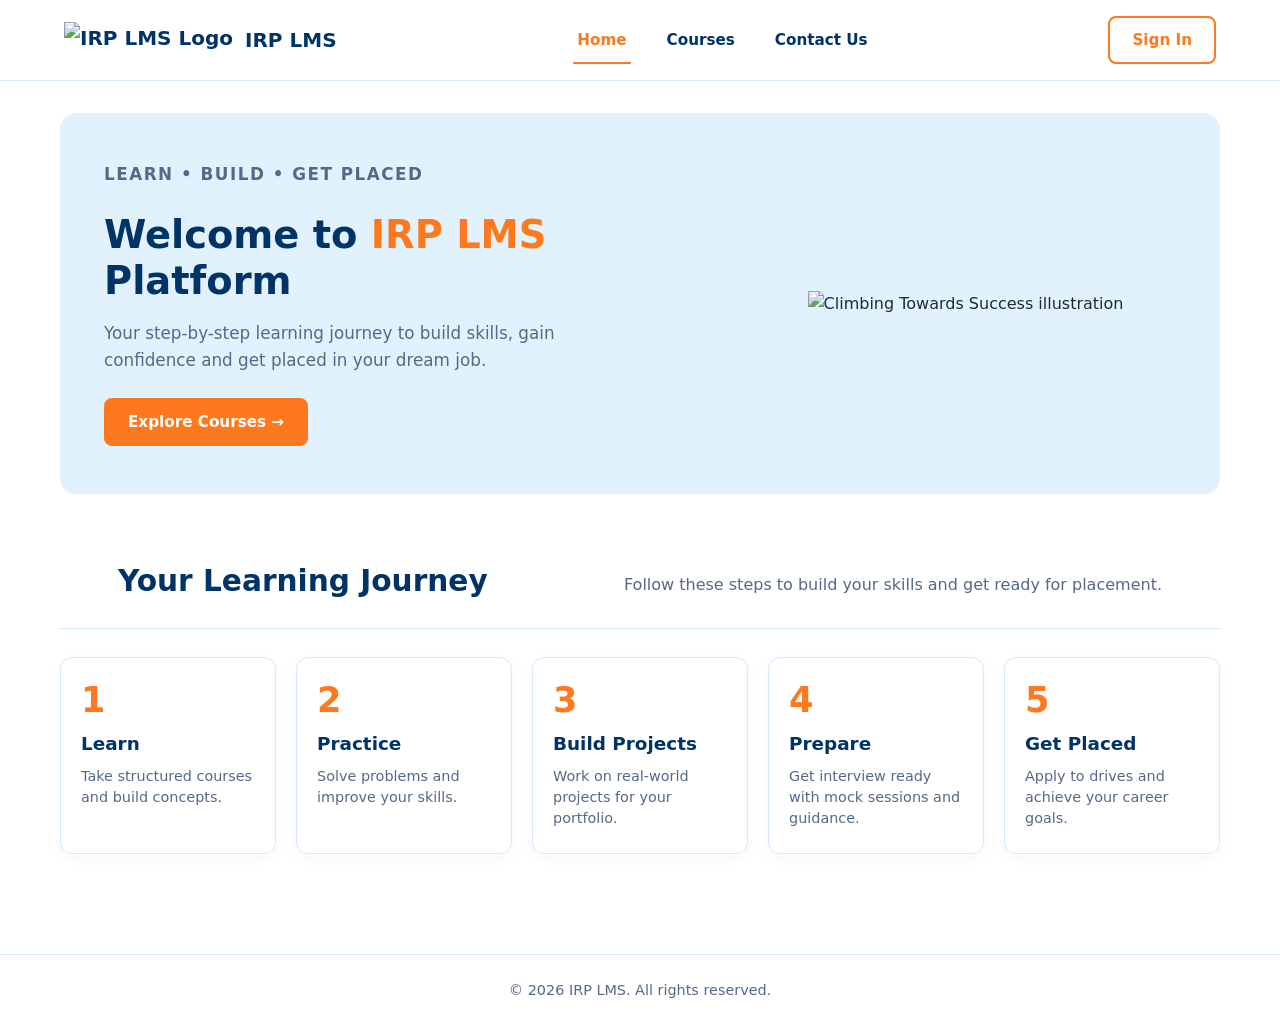
==== index.html @ f32fed77 "Initial commit: Recreate IRP LMS website with responsive semantic HTML5 and CSS3" ====
<!DOCTYPE html>
<html lang="en">
<head>
  <meta charset="UTF-8">
  <meta name="viewport" content="width=device-width, initial-scale=1.0">
  <title>IRP LMS - Home</title>
  <link rel="stylesheet" href="style.css">
</head>
<body>

  <!-- Navigation Bar -->
  <header>
    <a href="index.html" class="brand">
      <img src="https://res.cloudinary.com/dwh7w9kz1/image/upload/v1793204894/irp_lms_navbar_icon_rc0f9k.png" alt="IRP LMS Logo">
      <span>IRP LMS</span>
    </a>
    <nav>
      <a href="index.html" class="active">Home</a>
      <a href="courses.html">Courses</a>
      <a href="contact.html">Contact Us</a>
    </nav>
    <a href="#" class="btn btn-outline">Sign In</a>
  </header>

  <!-- Main Content -->
  <main>
    <!-- Hero Section -->
    <section class="hero">
      <div class="hero-content">
        <p class="kicker">LEARN &bull; BUILD &bull; GET PLACED</p>
        <h1>Welcome to <span class="accent">IRP LMS</span> Platform</h1>
        <p>Your step-by-step learning journey to build skills, gain confidence and get placed in your dream job.</p>
        <a href="courses.html" class="btn">Explore Courses &rarr;</a>
      </div>
      <div class="hero-image">
        <img src="https://res.cloudinary.com/dwh7w9kz1/image/upload/v1793204857/Climbing_Towards_Success_dcuk4i.png" alt="Climbing Towards Success illustration">
      </div>
    </section>

    <!-- Learning Journey Section -->
    <section class="journey">
      <header class="section-header">
        <h2>Your Learning Journey</h2>
        <p>Follow these steps to build your skills and get ready for placement.</p>
      </header>

      <div class="journey-grid">
        <article class="journey-card">
          <span class="step-number">1</span>
          <h3>Learn</h3>
          <p>Take structured courses and build concepts.</p>
        </article>

        <article class="journey-card">
          <span class="step-number">2</span>
          <h3>Practice</h3>
          <p>Solve problems and improve your skills.</p>
        </article>

        <article class="journey-card">
          <span class="step-number">3</span>
          <h3>Build Projects</h3>
          <p>Work on real-world projects for your portfolio.</p>
        </article>

        <article class="journey-card">
          <span class="step-number">4</span>
          <h3>Prepare</h3>
          <p>Get interview ready with mock sessions and guidance.</p>
        </article>

        <article class="journey-card">
          <span class="step-number">5</span>
          <h3>Get Placed</h3>
          <p>Apply to drives and achieve your career goals.</p>
        </article>
      </div>
    </section>
  </main>

  <!-- Footer -->
  <footer>
    <p>&copy; 2026 IRP LMS. All rights reserved.</p>
  </footer>

</body>
</html>
---- style.css ----
/* ==========================================================================
   IRP LMS - Official Stylesheet
   Color Palette & Custom Properties defined as per project specifications
   ========================================================================== */
:root {
  --primary-navy: #003366;
  --primary-orange: #FE781E;
  --secondary-blue: #5F9FE0;
  --light-blue-bg: #E2F2FD;
  --white: #FFFFFF;
  --light-blue-border: #D6E9FF;
  --text-muted: #556987;
  --text-dark: #1e293b;
}

/* Base Reset & Typography */
* {
  box-sizing: border-box;
  margin: 0;
  padding: 0;
}

body {
  font-family: 'Segoe UI', system-ui, -apple-system, BlinkMacSystemFont, Roboto, sans-serif;
  color: var(--text-dark);
  background-color: var(--white);
  line-height: 1.6;
  -webkit-font-smoothing: antialiased;
}

a {
  text-decoration: none;
  color: inherit;
}

img {
  max-width: 100%;
  height: auto;
  display: block;
}

/* ==========================================================================
   Navigation Bar (Shared across all pages)
   ========================================================================== */
header {
  background-color: var(--white);
  border-bottom: 1px solid var(--light-blue-border);
  padding: 16px 5%;
  display: flex;
  align-items: center;
  justify-content: space-between;
  position: sticky;
  top: 0;
  z-index: 100;
}

.brand {
  display: flex;
  align-items: center;
  gap: 12px;
  font-size: 1.25rem;
  font-weight: 700;
  color: var(--primary-navy);
}

.brand img {
  height: 36px;
  width: auto;
}

nav {
  display: flex;
  align-items: center;
  gap: 32px;
}

nav a {
  font-size: 0.95rem;
  font-weight: 600;
  color: var(--primary-navy);
  padding: 8px 4px;
  position: relative;
  transition: color 0.2s ease;
}

nav a:hover,
nav a.active {
  color: var(--primary-orange);
}

nav a.active::after {
  content: '';
  position: absolute;
  left: 0;
  bottom: -4px;
  width: 100%;
  height: 2px;
  background-color: var(--primary-orange);
  border-radius: 2px;
}

/* ==========================================================================
   Buttons
   ========================================================================== */
.btn {
  display: inline-flex;
  align-items: center;
  justify-content: center;
  gap: 8px;
  font-size: 0.95rem;
  font-weight: 600;
  padding: 10px 22px;
  border-radius: 8px;
  cursor: pointer;
  transition: all 0.2s ease;
  border: 2px solid var(--primary-orange);
  background-color: var(--primary-orange);
  color: var(--white);
}

.btn:hover {
  background-color: #e26715;
  border-color: #e26715;
}

.btn-outline {
  background-color: transparent;
  color: var(--primary-orange);
}

.btn-outline:hover {
  background-color: var(--primary-orange);
  color: var(--white);
}

/* ==========================================================================
   Page Layout & Reusable Container
   ========================================================================== */
main {
  max-width: 1200px;
  margin: 0 auto;
  padding: 32px 20px 60px;
}

/* ==========================================================================
   Hero Banner (Shared on Home, Courses, and Contact)
   ========================================================================== */
.hero {
  background-color: var(--light-blue-bg);
  border-radius: 16px;
  padding: 48px 44px;
  display: grid;
  grid-template-columns: 1.25fr 0.85fr;
  align-items: center;
  gap: 32px;
  margin-bottom: 48px;
}

.kicker {
  color: var(--primary-orange);
  font-size: 0.85rem;
  font-weight: 700;
  letter-spacing: 1.5px;
  text-transform: uppercase;
  margin-bottom: 12px;
}

.hero h1 {
  font-size: 2.4rem;
  font-weight: 800;
  color: var(--primary-navy);
  line-height: 1.2;
  margin-bottom: 16px;
}

.hero h1 .accent {
  color: var(--primary-orange);
}

.hero p {
  color: var(--text-muted);
  font-size: 1.05rem;
  line-height: 1.6;
  margin-bottom: 24px;
  max-width: 540px;
}

.hero-image {
  display: flex;
  justify-content: center;
  align-items: center;
}

.hero-image img {
  max-height: 260px;
  width: auto;
  object-fit: contain;
}

/* ==========================================================================
   Home Page: Learning Journey Section
   ========================================================================== */
.section-header {
  margin-bottom: 28px;
}

.section-header h2 {
  font-size: 1.85rem;
  font-weight: 800;
  color: var(--primary-navy);
  margin-bottom: 6px;
}

.section-header p {
  color: var(--text-muted);
  font-size: 1rem;
}

.journey-grid {
  display: grid;
  grid-template-columns: repeat(5, 1fr);
  gap: 20px;
}

.journey-card {
  background-color: var(--white);
  border: 1px solid var(--light-blue-border);
  border-radius: 12px;
  padding: 24px 20px;
  box-shadow: 0 4px 14px rgba(0, 51, 102, 0.04);
  transition: transform 0.2s ease, box-shadow 0.2s ease;
}

.journey-card:hover {
  transform: translateY(-4px);
  box-shadow: 0 8px 20px rgba(0, 51, 102, 0.08);
}

.step-number {
  display: block;
  font-size: 2.2rem;
  font-weight: 800;
  color: var(--primary-orange);
  line-height: 1;
  margin-bottom: 12px;
}

.journey-card h3 {
  font-size: 1.15rem;
  font-weight: 700;
  color: var(--primary-navy);
  margin-bottom: 8px;
}

.journey-card p {
  font-size: 0.9rem;
  color: var(--text-muted);
  line-height: 1.45;
}

/* ==========================================================================
   Courses Page: 9 Video Cards Grid
   ========================================================================== */
.courses-grid {
  display: grid;
  grid-template-columns: repeat(3, 1fr);
  gap: 28px;
}

.course-card {
  background-color: var(--white);
  border: 1px solid var(--light-blue-border);
  border-radius: 12px;
  overflow: hidden;
  box-shadow: 0 4px 14px rgba(0, 51, 102, 0.04);
  display: flex;
  flex-direction: column;
  transition: transform 0.2s ease, box-shadow 0.2s ease;
}

.course-card:hover {
  transform: translateY(-4px);
  box-shadow: 0 8px 22px rgba(0, 51, 102, 0.08);
}

.video-container {
  position: relative;
  width: 100%;
  aspect-ratio: 16 / 9;
  background-color: #000;
  overflow: hidden;
}

.video-container iframe {
  width: 100%;
  height: 100%;
  border: none;
  display: block;
}

.course-info {
  padding: 18px 20px 22px;
  flex: 1;
}

.course-info h3 {
  font-size: 1.15rem;
  font-weight: 700;
  color: var(--primary-navy);
  margin-bottom: 8px;
}

.course-info p {
  font-size: 0.9rem;
  color: var(--text-muted);
  line-height: 1.45;
}

/* ==========================================================================
   Courses Page: Explore More Banner
   ========================================================================== */
.explore-bar {
  background-color: var(--light-blue-bg);
  border: 1px solid var(--light-blue-border);
  border-radius: 12px;
  padding: 24px 32px;
  margin-top: 40px;
  display: flex;
  align-items: center;
  justify-content: space-between;
  gap: 24px;
}

.explore-details {
  display: flex;
  align-items: center;
  gap: 16px;
}

.grid-icon {
  display: grid;
  grid-template-columns: repeat(3, 6px);
  grid-gap: 4px;
  padding: 10px;
  background: var(--white);
  border: 1px solid var(--light-blue-border);
  border-radius: 8px;
}

.grid-icon span {
  width: 6px;
  height: 6px;
  background-color: var(--primary-orange);
  border-radius: 50%;
}

.explore-details h3 {
  font-size: 1.2rem;
  font-weight: 700;
  color: var(--primary-navy);
  margin-bottom: 2px;
}

.explore-details p {
  font-size: 0.9rem;
  color: var(--text-muted);
}

/* ==========================================================================
   Contact Page: Two-Column Layout (Info Panel + Message Form)
   ========================================================================== */
.contact-layout {
  display: grid;
  grid-template-columns: 1fr 1.6fr;
  gap: 32px;
  align-items: start;
}

.contact-info {
  background-color: var(--light-blue-bg);
  border: 1px solid var(--light-blue-border);
  border-radius: 12px;
  padding: 36px 32px;
}

.contact-info h2 {
  font-size: 1.6rem;
  font-weight: 800;
  color: var(--primary-navy);
  margin-bottom: 10px;
}

.contact-info .lead {
  font-size: 0.95rem;
  color: var(--text-muted);
  line-height: 1.5;
  margin-bottom: 30px;
}

.info-item {
  margin-bottom: 22px;
}

.info-item:last-child {
  margin-bottom: 0;
}

.info-item h4 {
  font-size: 0.95rem;
  font-weight: 700;
  color: var(--primary-orange);
  margin-bottom: 4px;
}

.info-item a,
.info-item address {
  font-size: 0.95rem;
  color: var(--text-dark);
  font-style: normal;
  line-height: 1.5;
}

.info-item a:hover {
  color: var(--primary-orange);
  text-decoration: underline;
}

.contact-form {
  background-color: var(--white);
  border: 1px solid var(--light-blue-border);
  border-radius: 12px;
  padding: 36px 32px;
  box-shadow: 0 4px 14px rgba(0, 51, 102, 0.04);
}

.contact-form h2 {
  font-size: 1.6rem;
  font-weight: 800;
  color: var(--primary-navy);
  margin-bottom: 4px;
}

.contact-form .form-subtitle {
  font-size: 0.9rem;
  color: var(--text-muted);
  margin-bottom: 26px;
}

.form-row {
  display: grid;
  grid-template-columns: 1fr 1fr;
  gap: 18px;
}

.form-group {
  margin-bottom: 18px;
  display: flex;
  flex-direction: column;
}

label {
  font-size: 0.88rem;
  font-weight: 600;
  color: var(--primary-navy);
  margin-bottom: 6px;
}

input,
select,
textarea {
  width: 100%;
  padding: 11px 14px;
  font-size: 0.95rem;
  font-family: inherit;
  color: var(--text-dark);
  background-color: var(--white);
  border: 1px solid var(--light-blue-border);
  border-radius: 8px;
  outline: none;
  transition: border-color 0.2s ease, box-shadow 0.2s ease;
}

input:focus,
select:focus,
textarea:focus {
  border-color: var(--primary-orange);
  box-shadow: 0 0 0 3px rgba(254, 120, 30, 0.15);
}

input::placeholder,
textarea::placeholder {
  color: #94a3b8;
}

textarea {
  resize: vertical;
  min-height: 120px;
}

.btn-full {
  width: 100%;
  padding: 13px;
  font-size: 1rem;
  margin-top: 6px;
}

/* ==========================================================================
   Footer
   ========================================================================== */
footer {
  border-top: 1px solid var(--light-blue-border);
  padding: 24px 20px;
  text-align: center;
  font-size: 0.9rem;
  color: var(--text-muted);
  margin-top: 40px;
}

/* ==========================================================================
   Responsive Web Design (Tablet & Mobile Media Queries)
   ========================================================================== */
@media (max-width: 992px) {
  .hero {
    grid-template-columns: 1fr;
    padding: 36px 28px;
    text-align: center;
  }

  .hero h1 {
    font-size: 2rem;
  }

  .hero p {
    max-width: 100%;
    margin-left: auto;
    margin-right: auto;
  }

  .hero-image img {
    max-height: 220px;
  }

  .journey-grid {
    grid-template-columns: repeat(3, 1fr);
  }

  .courses-grid {
    grid-template-columns: repeat(2, 1fr);
  }

  .contact-layout {
    grid-template-columns: 1fr;
  }
}

@media (max-width: 640px) {
  header {
    flex-wrap: wrap;
    gap: 16px;
    padding: 14px 16px;
  }

  nav {
    order: 3;
    width: 100%;
    justify-content: center;
    gap: 20px;
    padding-top: 8px;
    border-top: 1px solid var(--light-blue-border);
  }

  main {
    padding: 20px 14px 40px;
  }

  .hero {
    padding: 28px 20px;
    border-radius: 12px;
  }

  .hero h1 {
    font-size: 1.65rem;
  }

  .journey-grid {
    grid-template-columns: 1fr;
  }

  .courses-grid {
    grid-template-columns: 1fr;
  }

  .explore-bar {
    flex-direction: column;
    text-align: center;
    padding: 20px;
  }

  .explore-details {
    flex-direction: column;
  }

  .form-row {
    grid-template-columns: 1fr;
  }

  .contact-info,
  .contact-form {
    padding: 24px 18px;
  }
}
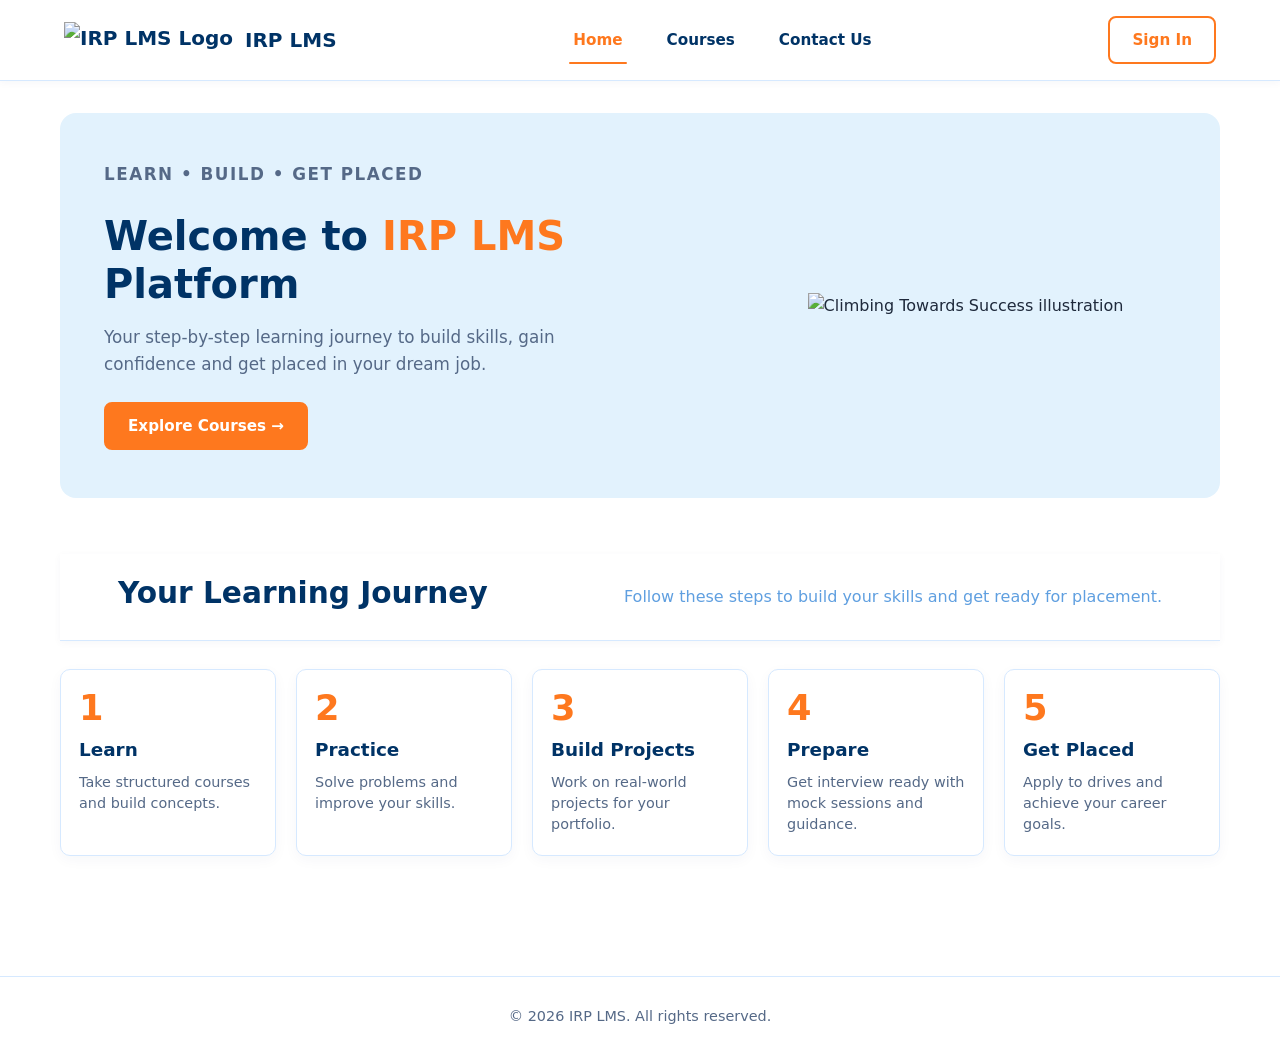
==== commit 99fadfd2: "Complete Responsive Web Design & JavaScript Foundations (Part A & Part B)" ====
--- a/index.html
+++ b/index.html
@@ -3,28 +3,32 @@
 <head>
   <meta charset="UTF-8">
   <meta name="viewport" content="width=device-width, initial-scale=1.0">
-  <title>IRP LMS - Home</title>
+  <title>IRP LMS - Learning Platform</title>
   <link rel="stylesheet" href="style.css">
 </head>
 <body>
 
-  <!-- Navigation Bar -->
+  <!-- Navigation Bar (Positioned Sticky at Top) -->
   <header>
     <a href="index.html" class="brand">
       <img src="https://res.cloudinary.com/dwh7w9kz1/image/upload/v1793204894/irp_lms_navbar_icon_rc0f9k.png" alt="IRP LMS Logo">
       <span>IRP LMS</span>
     </a>
+
+    <!-- Desktop Navigation Links (Collapses/Hides on <= 768px) -->
     <nav>
       <a href="index.html" class="active">Home</a>
       <a href="courses.html">Courses</a>
       <a href="contact.html">Contact Us</a>
     </nav>
+
+    <!-- Outlined Sign In Action Button -->
     <a href="#" class="btn btn-outline">Sign In</a>
   </header>
 
-  <!-- Main Content -->
+  <!-- Main Content Container -->
   <main>
-    <!-- Hero Section -->
+    <!-- Hero Banner (2-column on Desktop, Stacks on Mobile) -->
     <section class="hero">
       <div class="hero-content">
         <p class="kicker">LEARN &bull; BUILD &bull; GET PLACED</p>
@@ -37,7 +41,7 @@
       </div>
     </section>
 
-    <!-- Learning Journey Section -->
+    <!-- Learning Journey Section (5-column Desktop, 1-column Mobile) -->
     <section class="journey">
       <header class="section-header">
         <h2>Your Learning Journey</h2>
--- a/style.css
+++ b/style.css
@@ -1,19 +1,19 @@
 /* ==========================================================================
-   IRP LMS - Official Stylesheet
-   Color Palette & Custom Properties defined as per project specifications
+   IRP LMS - Official Stylesheet (Responsive Web Design & Foundations)
+   Design Tokens & CSS Variables defined as per section 2.3 specification
    ========================================================================== */
 :root {
-  --primary-navy: #003366;
-  --primary-orange: #FE781E;
-  --secondary-blue: #5F9FE0;
-  --light-blue-bg: #E2F2FD;
-  --white: #FFFFFF;
-  --light-blue-border: #D6E9FF;
-  --text-muted: #556987;
-  --text-dark: #1e293b;
-}
-
-/* Base Reset & Typography */
+  --color-primary-navy: #003366;
+  --color-primary-orange: #FE781E;
+  --color-secondary-blue: #5F9FE0;
+  --color-bg-light: #E2F2FD;
+  --color-card-bg: #FFFFFF;
+  --color-border-light: #D6E9FF;
+  --color-text-muted: #556987;
+  --color-text-dark: #1e293b;
+}
+
+/* Base Reset & Box Model */
 * {
   box-sizing: border-box;
   margin: 0;
@@ -22,8 +22,8 @@
 
 body {
   font-family: 'Segoe UI', system-ui, -apple-system, BlinkMacSystemFont, Roboto, sans-serif;
-  color: var(--text-dark);
-  background-color: var(--white);
+  color: var(--color-text-dark);
+  background-color: var(--color-card-bg);
   line-height: 1.6;
   -webkit-font-smoothing: antialiased;
 }
@@ -40,18 +40,22 @@
 }
 
 /* ==========================================================================
-   Navigation Bar (Shared across all pages)
+   Navigation Bar (Top Header & CSS Positioning Requirement)
+   Positioned at the top of the webpage using CSS positioning (sticky with z-index)
    ========================================================================== */
 header {
-  background-color: var(--white);
-  border-bottom: 1px solid var(--light-blue-border);
-  padding: 16px 5%;
-  display: flex;
-  align-items: center;
-  justify-content: space-between;
   position: sticky;
   top: 0;
-  z-index: 100;
+  left: 0;
+  width: 100%;
+  z-index: 1000;
+  background-color: var(--color-card-bg);
+  border-bottom: 1px solid var(--color-border-light);
+  padding: 16px 5%;
+  display: flex;
+  align-items: center;
+  justify-content: space-between;
+  box-shadow: 0 2px 8px rgba(0, 51, 102, 0.04);
 }
 
 .brand {
@@ -60,7 +64,7 @@
   gap: 12px;
   font-size: 1.25rem;
   font-weight: 700;
-  color: var(--primary-navy);
+  color: var(--color-primary-navy);
 }
 
 .brand img {
@@ -71,13 +75,13 @@
 nav {
   display: flex;
   align-items: center;
-  gap: 32px;
+  gap: 36px;
 }
 
 nav a {
   font-size: 0.95rem;
   font-weight: 600;
-  color: var(--primary-navy);
+  color: var(--color-primary-navy);
   padding: 8px 4px;
   position: relative;
   transition: color 0.2s ease;
@@ -85,7 +89,7 @@
 
 nav a:hover,
 nav a.active {
-  color: var(--primary-orange);
+  color: var(--color-primary-orange);
 }
 
 nav a.active::after {
@@ -95,7 +99,7 @@
   bottom: -4px;
   width: 100%;
   height: 2px;
-  background-color: var(--primary-orange);
+  background-color: var(--color-primary-orange);
   border-radius: 2px;
 }
 
@@ -113,9 +117,9 @@
   border-radius: 8px;
   cursor: pointer;
   transition: all 0.2s ease;
-  border: 2px solid var(--primary-orange);
-  background-color: var(--primary-orange);
-  color: var(--white);
+  border: 2px solid var(--color-primary-orange);
+  background-color: var(--color-primary-orange);
+  color: var(--color-card-bg);
 }
 
 .btn:hover {
@@ -125,16 +129,16 @@
 
 .btn-outline {
   background-color: transparent;
-  color: var(--primary-orange);
+  color: var(--color-primary-orange);
 }
 
 .btn-outline:hover {
-  background-color: var(--primary-orange);
-  color: var(--white);
-}
-
-/* ==========================================================================
-   Page Layout & Reusable Container
+  background-color: var(--color-primary-orange);
+  color: var(--color-card-bg);
+}
+
+/* ==========================================================================
+   Page Layout & Container
    ========================================================================== */
 main {
   max-width: 1200px;
@@ -143,21 +147,21 @@
 }
 
 /* ==========================================================================
-   Hero Banner (Shared on Home, Courses, and Contact)
+   Hero Banner
    ========================================================================== */
 .hero {
-  background-color: var(--light-blue-bg);
+  background-color: var(--color-bg-light);
   border-radius: 16px;
   padding: 48px 44px;
   display: grid;
   grid-template-columns: 1.25fr 0.85fr;
   align-items: center;
   gap: 32px;
-  margin-bottom: 48px;
+  margin-bottom: 56px;
 }
 
 .kicker {
-  color: var(--primary-orange);
+  color: var(--color-primary-orange);
   font-size: 0.85rem;
   font-weight: 700;
   letter-spacing: 1.5px;
@@ -166,23 +170,23 @@
 }
 
 .hero h1 {
-  font-size: 2.4rem;
+  font-size: 2.5rem;
   font-weight: 800;
-  color: var(--primary-navy);
+  color: var(--color-primary-navy);
   line-height: 1.2;
   margin-bottom: 16px;
 }
 
 .hero h1 .accent {
-  color: var(--primary-orange);
+  color: var(--color-primary-orange);
 }
 
 .hero p {
-  color: var(--text-muted);
+  color: var(--color-text-muted);
   font-size: 1.05rem;
   line-height: 1.6;
   margin-bottom: 24px;
-  max-width: 540px;
+  max-width: 520px;
 }
 
 .hero-image {
@@ -192,7 +196,7 @@
 }
 
 .hero-image img {
-  max-height: 260px;
+  max-height: 280px;
   width: auto;
   object-fit: contain;
 }
@@ -207,15 +211,16 @@
 .section-header h2 {
   font-size: 1.85rem;
   font-weight: 800;
-  color: var(--primary-navy);
+  color: var(--color-primary-navy);
   margin-bottom: 6px;
 }
 
 .section-header p {
-  color: var(--text-muted);
+  color: var(--color-secondary-blue);
   font-size: 1rem;
 }
 
+/* Desktop View (> 1024px): Exact 5-column horizontal row */
 .journey-grid {
   display: grid;
   grid-template-columns: repeat(5, 1fr);
@@ -223,10 +228,10 @@
 }
 
 .journey-card {
-  background-color: var(--white);
-  border: 1px solid var(--light-blue-border);
-  border-radius: 12px;
-  padding: 24px 20px;
+  background-color: var(--color-card-bg);
+  border: 1px solid var(--color-border-light);
+  border-radius: 10px;
+  padding: 20px 18px;
   box-shadow: 0 4px 14px rgba(0, 51, 102, 0.04);
   transition: transform 0.2s ease, box-shadow 0.2s ease;
 }
@@ -240,21 +245,21 @@
   display: block;
   font-size: 2.2rem;
   font-weight: 800;
-  color: var(--primary-orange);
+  color: var(--color-primary-orange);
   line-height: 1;
-  margin-bottom: 12px;
+  margin-bottom: 10px;
 }
 
 .journey-card h3 {
   font-size: 1.15rem;
   font-weight: 700;
-  color: var(--primary-navy);
+  color: var(--color-primary-navy);
   margin-bottom: 8px;
 }
 
 .journey-card p {
   font-size: 0.9rem;
-  color: var(--text-muted);
+  color: var(--color-text-muted);
   line-height: 1.45;
 }
 
@@ -268,8 +273,8 @@
 }
 
 .course-card {
-  background-color: var(--white);
-  border: 1px solid var(--light-blue-border);
+  background-color: var(--color-card-bg);
+  border: 1px solid var(--color-border-light);
   border-radius: 12px;
   overflow: hidden;
   box-shadow: 0 4px 14px rgba(0, 51, 102, 0.04);
@@ -306,22 +311,20 @@
 .course-info h3 {
   font-size: 1.15rem;
   font-weight: 700;
-  color: var(--primary-navy);
+  color: var(--color-primary-navy);
   margin-bottom: 8px;
 }
 
 .course-info p {
   font-size: 0.9rem;
-  color: var(--text-muted);
+  color: var(--color-text-muted);
   line-height: 1.45;
 }
 
-/* ==========================================================================
-   Courses Page: Explore More Banner
-   ========================================================================== */
+/* Explore More Courses Banner */
 .explore-bar {
-  background-color: var(--light-blue-bg);
-  border: 1px solid var(--light-blue-border);
+  background-color: var(--color-bg-light);
+  border: 1px solid var(--color-border-light);
   border-radius: 12px;
   padding: 24px 32px;
   margin-top: 40px;
@@ -342,32 +345,32 @@
   grid-template-columns: repeat(3, 6px);
   grid-gap: 4px;
   padding: 10px;
-  background: var(--white);
-  border: 1px solid var(--light-blue-border);
+  background: var(--color-card-bg);
+  border: 1px solid var(--color-border-light);
   border-radius: 8px;
 }
 
 .grid-icon span {
   width: 6px;
   height: 6px;
-  background-color: var(--primary-orange);
+  background-color: var(--color-primary-orange);
   border-radius: 50%;
 }
 
 .explore-details h3 {
   font-size: 1.2rem;
   font-weight: 700;
-  color: var(--primary-navy);
+  color: var(--color-primary-navy);
   margin-bottom: 2px;
 }
 
 .explore-details p {
   font-size: 0.9rem;
-  color: var(--text-muted);
-}
-
-/* ==========================================================================
-   Contact Page: Two-Column Layout (Info Panel + Message Form)
+  color: var(--color-text-muted);
+}
+
+/* ==========================================================================
+   Contact Page Layout
    ========================================================================== */
 .contact-layout {
   display: grid;
@@ -377,8 +380,8 @@
 }
 
 .contact-info {
-  background-color: var(--light-blue-bg);
-  border: 1px solid var(--light-blue-border);
+  background-color: var(--color-bg-light);
+  border: 1px solid var(--color-border-light);
   border-radius: 12px;
   padding: 36px 32px;
 }
@@ -386,13 +389,13 @@
 .contact-info h2 {
   font-size: 1.6rem;
   font-weight: 800;
-  color: var(--primary-navy);
+  color: var(--color-primary-navy);
   margin-bottom: 10px;
 }
 
 .contact-info .lead {
   font-size: 0.95rem;
-  color: var(--text-muted);
+  color: var(--color-text-muted);
   line-height: 1.5;
   margin-bottom: 30px;
 }
@@ -408,26 +411,26 @@
 .info-item h4 {
   font-size: 0.95rem;
   font-weight: 700;
-  color: var(--primary-orange);
+  color: var(--color-primary-orange);
   margin-bottom: 4px;
 }
 
 .info-item a,
 .info-item address {
   font-size: 0.95rem;
-  color: var(--text-dark);
+  color: var(--color-text-dark);
   font-style: normal;
   line-height: 1.5;
 }
 
 .info-item a:hover {
-  color: var(--primary-orange);
+  color: var(--color-primary-orange);
   text-decoration: underline;
 }
 
 .contact-form {
-  background-color: var(--white);
-  border: 1px solid var(--light-blue-border);
+  background-color: var(--color-card-bg);
+  border: 1px solid var(--color-border-light);
   border-radius: 12px;
   padding: 36px 32px;
   box-shadow: 0 4px 14px rgba(0, 51, 102, 0.04);
@@ -436,13 +439,13 @@
 .contact-form h2 {
   font-size: 1.6rem;
   font-weight: 800;
-  color: var(--primary-navy);
+  color: var(--color-primary-navy);
   margin-bottom: 4px;
 }
 
 .contact-form .form-subtitle {
   font-size: 0.9rem;
-  color: var(--text-muted);
+  color: var(--color-text-muted);
   margin-bottom: 26px;
 }
 
@@ -461,7 +464,7 @@
 label {
   font-size: 0.88rem;
   font-weight: 600;
-  color: var(--primary-navy);
+  color: var(--color-primary-navy);
   margin-bottom: 6px;
 }
 
@@ -472,9 +475,9 @@
   padding: 11px 14px;
   font-size: 0.95rem;
   font-family: inherit;
-  color: var(--text-dark);
-  background-color: var(--white);
-  border: 1px solid var(--light-blue-border);
+  color: var(--color-text-dark);
+  background-color: var(--color-card-bg);
+  border: 1px solid var(--color-border-light);
   border-radius: 8px;
   outline: none;
   transition: border-color 0.2s ease, box-shadow 0.2s ease;
@@ -483,7 +486,7 @@
 input:focus,
 select:focus,
 textarea:focus {
-  border-color: var(--primary-orange);
+  border-color: var(--color-primary-orange);
   box-shadow: 0 0 0 3px rgba(254, 120, 30, 0.15);
 }
 
@@ -508,26 +511,26 @@
    Footer
    ========================================================================== */
 footer {
-  border-top: 1px solid var(--light-blue-border);
-  padding: 24px 20px;
+  border-top: 1px solid var(--color-border-light);
+  padding: 28px 20px;
   text-align: center;
   font-size: 0.9rem;
-  color: var(--text-muted);
-  margin-top: 40px;
-}
-
-/* ==========================================================================
-   Responsive Web Design (Tablet & Mobile Media Queries)
-   ========================================================================== */
-@media (max-width: 992px) {
+  color: var(--color-text-muted);
+  margin-top: 60px;
+}
+
+/* ==========================================================================
+   Responsive Breakpoints: Tablet (768px - 1024px)
+   ========================================================================== */
+@media (max-width: 1024px) {
   .hero {
     grid-template-columns: 1fr;
-    padding: 36px 28px;
+    padding: 36px 30px;
     text-align: center;
   }
 
   .hero h1 {
-    font-size: 2rem;
+    font-size: 2.1rem;
   }
 
   .hero p {
@@ -537,7 +540,7 @@
   }
 
   .hero-image img {
-    max-height: 220px;
+    max-height: 230px;
   }
 
   .journey-grid {
@@ -553,37 +556,56 @@
   }
 }
 
-@media (max-width: 640px) {
+/* ==========================================================================
+   Responsive Breakpoints: Mobile (<= 768px)
+   ========================================================================== */
+@media (max-width: 768px) {
+  /* Navigation Bar: Desktop links collapse/hide. Retains logo left, Sign In right */
   header {
-    flex-wrap: wrap;
-    gap: 16px;
     padding: 14px 16px;
   }
 
   nav {
-    order: 3;
+    display: none;
+  }
+
+  main {
+    padding: 20px 16px 40px;
+  }
+
+  .hero {
+    padding: 28px 18px;
+    border-radius: 12px;
+    margin-bottom: 36px;
+  }
+
+  .hero h1 {
+    font-size: 1.7rem;
+  }
+
+  .hero p {
+    font-size: 0.95rem;
+  }
+
+  .hero-image img {
+    max-height: 190px;
     width: 100%;
-    justify-content: center;
-    gap: 20px;
-    padding-top: 8px;
-    border-top: 1px solid var(--light-blue-border);
-  }
-
-  main {
-    padding: 20px 14px 40px;
-  }
-
-  .hero {
-    padding: 28px 20px;
-    border-radius: 12px;
-  }
-
-  .hero h1 {
-    font-size: 1.65rem;
-  }
-
+    object-fit: contain;
+  }
+
+  /* Strict 1-column vertical stack */
   .journey-grid {
     grid-template-columns: 1fr;
+    gap: 16px;
+  }
+
+  .journey-card {
+    padding: 18px 16px;
+  }
+
+  .step-number {
+    font-size: 1.9rem;
+    margin-bottom: 8px;
   }
 
   .courses-grid {
